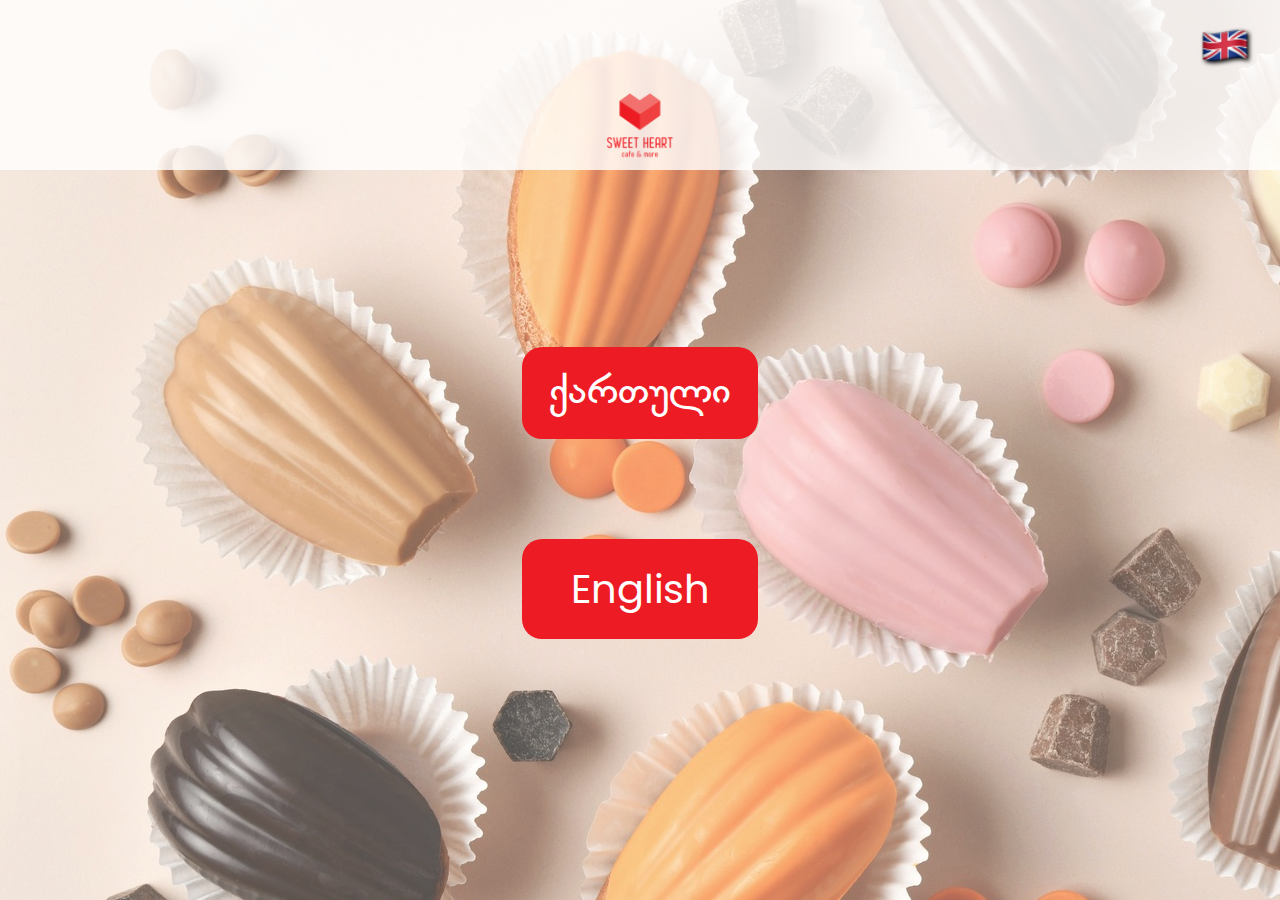
==== index.html @ 9985ae97 "init" ====
<!DOCTYPE html>
<html lang="en">
<head>
    <meta charset="UTF-8">
    <meta name="viewport" content="width=device-width, initial-scale=1.0">
    <link rel="stylesheet" href="style/style.css">
    <link rel="icon" href="img/logo.png">
    <title>Sweet Heart Cafe | home</title>
</head>
<body class="geo">
    <header>
        <div class="language">
            <img src="img/english.png" alt="language english flag">
        </div>
        <h1>
            <a href="index.html">
                Sweet Heart Cafe
            </a>
        </h1>
    </header>
    <main>
        <nav class="flex nav hide">
            <div class="navflag">
                <img src="img/navflag.png" alt="navflag">
            </div>
            <p>ნავიგაცია</p>
            <a href="https://maps.app.goo.gl/VpyuJdpKnqdTrGgPA" target="_blank"></a>
        </nav>
        <p class="mainlanguage geo"> <a href="menugeo.html">ქართული</a> </p>
        <p class="mainlanguage eng"><a href="menueng.html">English</a></p>
    </main>
    <footer></footer>
</body>
</html>
---- style/style.css ----
*{
    margin: 0;
    padding: 0;
    list-style-type: none;
    text-decoration: none;
    box-sizing: border-box;
}
@font-face {
    font-family: glaho;
    src: url(../fonts/bpg_glaho.ttf);
}
@font-face {
    font-family: Poppins-Bold;
    src: url(../fonts/Poppins-Bold.ttf);
}
@font-face {
    font-family: Poppins-Regular;
    src: url(../fonts/Poppins-Regular.ttf);
}
body{
    background-image: url(../img/background.png);
}
.geo{
    font-family: glaho;
}
.eng{
    font-family: Poppins-Regular;
}
.flex{
    display: flex;
    justify-content: space-between;
    align-items: center;
}
.column{
    flex-direction: column;
}
.hide{
    visibility: hidden;
}
header{
    padding: 20px 30px 0 30px;
    background-color: rgba(255, 255, 255, 0.8);
    height: 170px;
}
.language{
    display: flex;
    justify-content: flex-end;
    height: 50px;
}
.language img{
    width: 50px;
    filter: drop-shadow(2px 2px 2px #000000);
}
h1{
    width: 120px;
    height: 120px;
    background-image: url(../img/logo.png);
    background-repeat: no-repeat;
    background-size: 100%;
    margin: 0 auto;
    text-indent: -9999999999999px;
}
h1 a{
    display: block;
    width: 100%;
    height: 100%;
}
.nav{
    background-color: #ED1C24;
    width: 242px;
    margin: 0 auto;
    padding-right: 34px;
    border-radius: 0 0 20px 20px;
    position: relative;
}
.nav p{
    font-size: 30px;
    color: #ffffff;
    text-shadow: 3px 3px 5px rgba(0, 0, 0, 0.25);
}
.nav a{
    display: block;
    position: absolute;
    width: 100%;
    height: 70%;
}

.mainlanguage a{
    display: block;
    background-color: #ED1C24;
    width: 236px;
    margin: 100px auto;
    padding: 20px;
    text-align: center;
    color: #ffffff;
    border-radius:20px;
    font-size: 40px;
}
.menulist{
    width: 350px;
    margin: 0 auto;
}
.menulist.flex{
    flex-wrap: wrap;
}
.menuitem{
    width: 150px;
    height: 150px;
    border-radius: 20px;
    overflow: hidden;
    position: relative;
    margin: 50px auto;
}
.menuitemimg{
    width: 100%;
    height: 100%;
}
.menuitemimg img{
    width: 100%;
}
.menuitemname{
    position: absolute;
    top:50%;
    margin-top: -30px;
    left: 50%;
    margin-left: -65px;
    width: 130px;
    text-align: center;
    border-radius: 50px;
    padding: 14px 0;
    background-color: rgba(0, 0, 0, 0.5);
    justify-content: center;
    color: #ffffff;
    font-size: 24px;
}
.catering{
    border-radius: 20px;
    text-align: center;
    padding: 12px 40px;
    text-shadow: 3px 3px 5px rgba(0, 0, 0, 0.25);
    position: relative;
}
.menuitemlink{
    display: block;
    position: absolute;
    top: 0;
    left: 0;
    width: 100%;
    height: 100%;
}
.catering a{
    position: absolute;
    display: block;
    width: 100%;
    height: 100%;
    top:0;
    left: 0;
}
.menuitemheader{
    width: 350px;
    margin: 0 auto;
    padding-top: 66px;
}
.back img{
    width: 50px;
}
.menuitemheader p{
    width: 300px;
    text-align: center;
    font-size: 48px;
}
.menuitemheader p.cateringtexteng{
    font-size: 36px;
}
.menuinneritem{
    width: 330px;
    height: max-content;
    padding-bottom: 15px;
    border-radius: 30px;
    background-color: #ffffff;
    border: 1px solid #000000;
    overflow: hidden;
    margin: 30px auto;
}
.menuinneritemimg{
    width: 100%;
    height: 192px;
    overflow: hidden;
}
.menuinneritemimg img{
    width: 100%;
}
.menuinneritem section{
    padding: 0 36px 0 20px;
}
.menuinneritem section h2{
    width: 50%;
    font-size: 20px;
    font-weight: 400;
    padding-top: 10px;
}
.menuinneritem section p{
    width: 50%;
    font-size: 24px;
    font-weight: 700;
    text-align: right;
}
.order{
    width: 330px;
    height: 340px;
    border-radius: 30px;
    border: 1px solid #000000;
    background-color: rgba(255, 255, 255, 0.5);
    margin: 80px auto;
    text-align: center;
    padding: 40px 20px;
}
.order h2{
    font-size: 24px;
    font-weight: 400;
    margin-bottom: 20px;
}
.order p a{
    font-size: 24px;
}
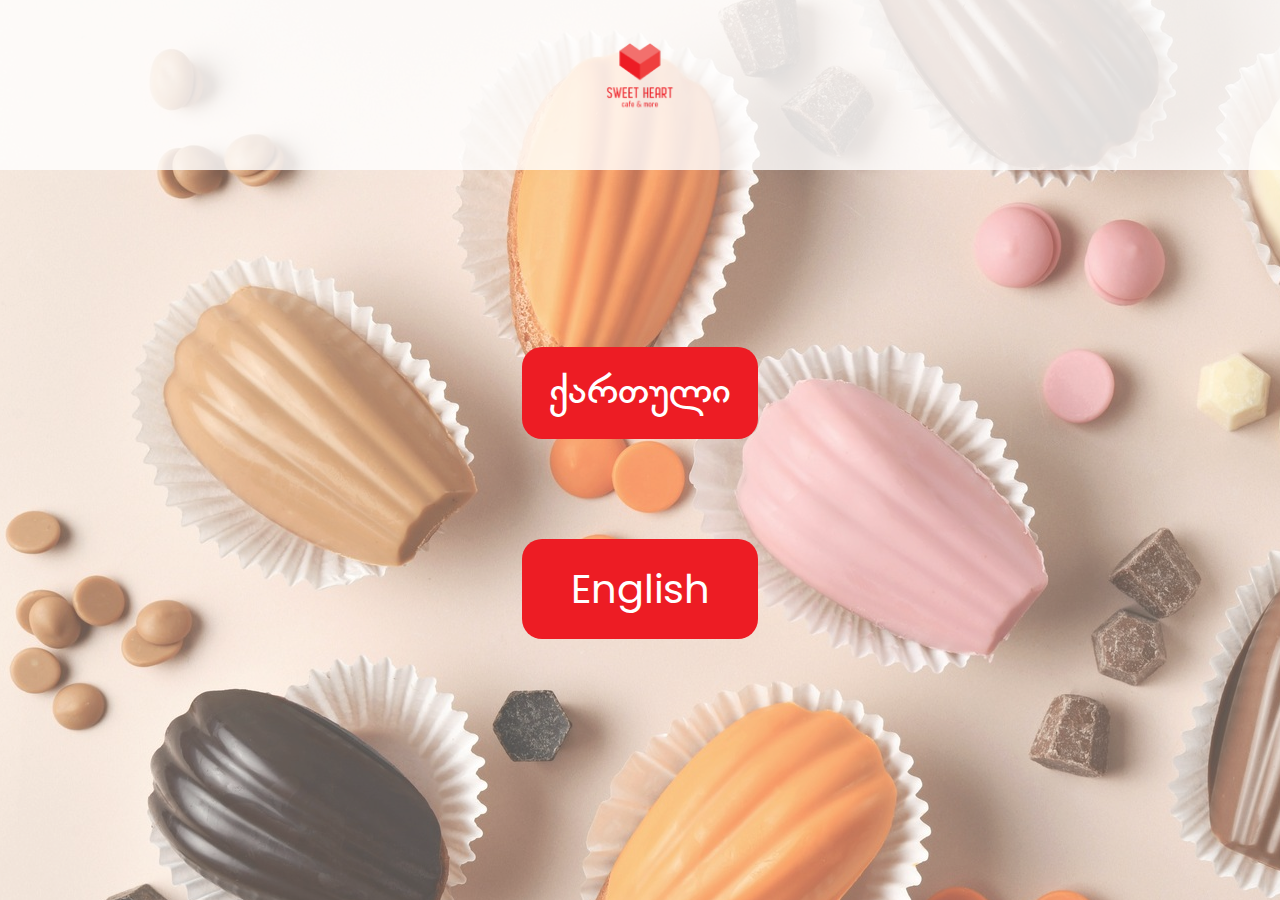
==== commit 5f05044f: "Pastry&Coffee" ====
--- a/index.html
+++ b/index.html
@@ -9,9 +9,6 @@
 </head>
 <body class="geo">
     <header>
-        <div class="language">
-            <img src="img/english.png" alt="language english flag">
-        </div>
         <h1>
             <a href="index.html">
                 Sweet Heart Cafe
